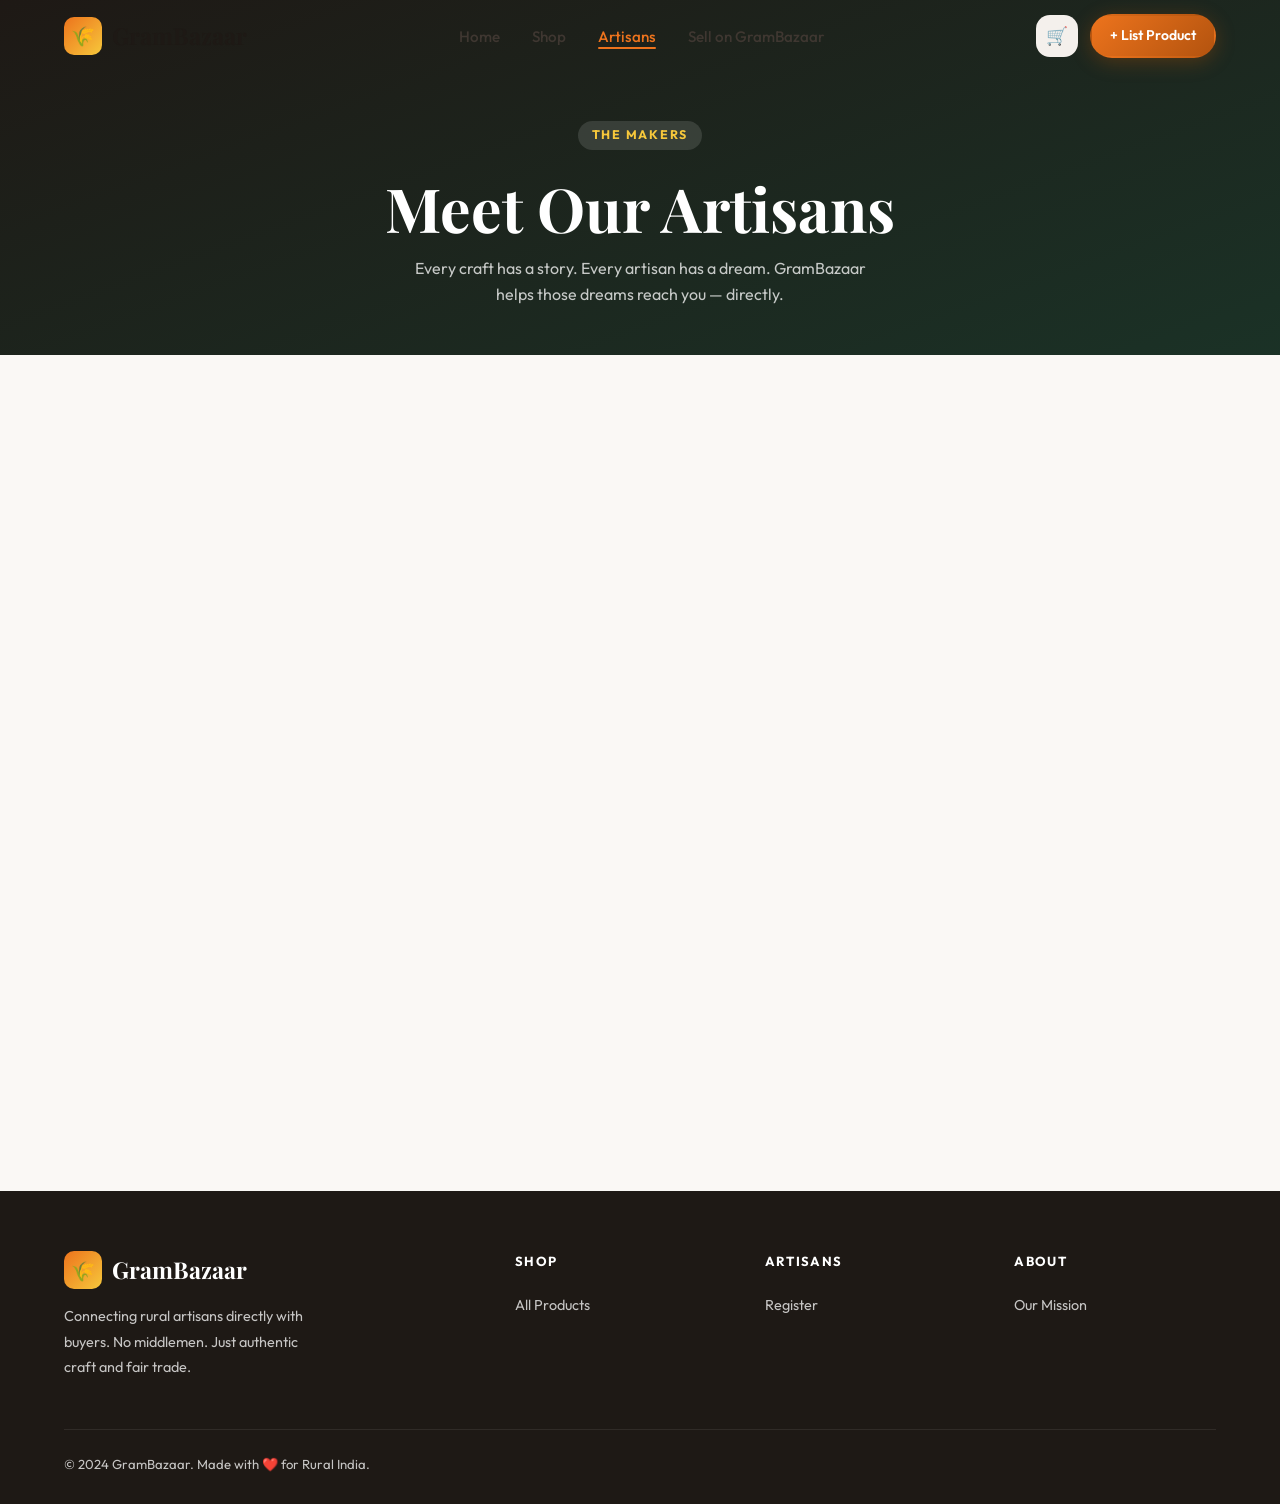
==== artisan.html @ 1bf378e0 "first commit" ====
<!DOCTYPE html>
<html lang="en">
<head>
  <meta charset="UTF-8">
  <meta name="viewport" content="width=device-width, initial-scale=1.0">
  <title>Artisan Profile — GramBazaar</title>
  <meta name="description" content="Meet the rural artisans behind GramBazaar. Read their stories, explore their products and support them directly.">
  <link rel="stylesheet" href="css/style.css">
  <style>
    /* ── Profile Hero ── */
    .profile-hero {
      padding: calc(var(--nav-height) + 60px) 0 0;
      background: linear-gradient(160deg, var(--dark) 0%, var(--dark-2) 60%, hsl(150,30%,15%) 100%);
      position: relative;
      overflow: hidden;
    }

    .profile-hero::before {
      content: '';
      position: absolute; inset: 0;
      background: url("data:image/svg+xml,%3Csvg width='80' height='80' xmlns='http://www.w3.org/2000/svg'%3E%3Ccircle cx='40' cy='40' r='1' fill='rgba(255,255,255,0.04)'/%3E%3C/svg%3E") repeat;
    }

    .profile-header {
      display: flex;
      gap: 40px;
      align-items: flex-end;
      padding-bottom: 48px;
      position: relative;
      z-index: 1;
      flex-wrap: wrap;
    }

    .profile-avatar {
      width: 160px;
      height: 160px;
      border-radius: var(--radius-lg);
      overflow: hidden;
      border: 4px solid rgba(255,255,255,0.15);
      flex-shrink: 0;
      background: var(--dark-3);
      box-shadow: 0 20px 60px rgba(0,0,0,0.4);
    }

    .profile-avatar img {
      width: 100%; height: 100%;
      object-fit: cover;
    }

    .profile-avatar-placeholder {
      width: 100%; height: 100%;
      display: flex;
      align-items: center;
      justify-content: center;
      font-size: 5rem;
      background: linear-gradient(135deg, hsl(25,40%,25%), hsl(150,30%,25%));
    }

    .profile-meta { color: white; flex: 1; min-width: 240px; }

    .profile-craft {
      font-size: 0.78rem;
      font-weight: 700;
      letter-spacing: 0.12em;
      text-transform: uppercase;
      color: var(--accent);
      margin-bottom: 8px;
    }

    .profile-name {
      font-family: 'Playfair Display', serif;
      font-size: clamp(2rem, 4vw, 3rem);
      font-weight: 700;
      margin-bottom: 10px;
    }

    .profile-location {
      display: flex;
      align-items: center;
      gap: 6px;
      font-size: 1rem;
      color: rgba(255,255,255,0.75);
      margin-bottom: 18px;
    }

    .profile-badges { display: flex; gap: 10px; flex-wrap: wrap; }

    .profile-badge {
      padding: 5px 14px;
      border-radius: var(--radius-full);
      font-size: 0.78rem;
      font-weight: 600;
      background: var(--glass-bg);
      border: 1px solid var(--glass-border);
      color: rgba(255,255,255,0.9);
      backdrop-filter: blur(8px);
    }

    .profile-stats {
      display: flex;
      gap: 2px;
      margin-top: 32px;
      flex-wrap: wrap;
    }

    .pstat {
      flex: 1;
      min-width: 100px;
      text-align: center;
      padding: 18px 16px;
      background: rgba(255,255,255,0.06);
      backdrop-filter: blur(8px);
      border: 1px solid rgba(255,255,255,0.08);
    }

    .pstat:first-child { border-radius: var(--radius-md) 0 0 var(--radius-md); }
    .pstat:last-child  { border-radius: 0 var(--radius-md) var(--radius-md) 0; }

    .pstat-val {
      font-family: 'Playfair Display', serif;
      font-size: 1.6rem;
      font-weight: 700;
      color: var(--accent);
    }

    .pstat-label { font-size: 0.72rem; color: rgba(255,255,255,0.6); margin-top: 2px; }

    /* ── Content Tabs ── */
    .profile-content { padding: 48px 0 80px; }

    .tab-nav {
      display: flex;
      gap: 4px;
      border-bottom: 2px solid var(--light);
      margin-bottom: 40px;
    }

    .tab-btn {
      padding: 12px 24px;
      font-size: 0.9rem;
      font-weight: 600;
      color: var(--mid);
      border-radius: var(--radius-md) var(--radius-md) 0 0;
      transition: var(--transition);
      position: relative;
    }

    .tab-btn::after {
      content: '';
      position: absolute;
      bottom: -2px; left: 0; right: 0;
      height: 2px;
      background: var(--primary);
      transform: scaleX(0);
      transition: var(--transition);
    }

    .tab-btn.active { color: var(--primary); background: hsl(25,85%,97%); }
    .tab-btn.active::after { transform: scaleX(1); }
    .tab-btn:hover { color: var(--primary); background: hsl(25,85%,98%); }

    .tab-panel { display: none; }
    .tab-panel.active { display: block; }

    /* ── Story ── */
    .story-layout {
      display: grid;
      grid-template-columns: 1fr 340px;
      gap: 40px;
      align-items: start;
    }

    .story-text { font-size: 1rem; line-height: 1.9; color: var(--dark-3); }
    .story-text p { margin-bottom: 16px; }

    .story-blockquote {
      margin: 28px 0;
      padding: 20px 24px;
      border-left: 4px solid var(--primary);
      background: hsl(25,85%,97%);
      border-radius: 0 var(--radius-md) var(--radius-md) 0;
      font-family: 'Playfair Display', serif;
      font-size: 1.1rem;
      color: var(--dark);
      font-style: italic;
    }

    .story-sidebar-card {
      background: white;
      border-radius: var(--radius-lg);
      padding: 24px;
      box-shadow: var(--shadow-md);
      position: sticky;
      top: calc(var(--nav-height) + 20px);
    }

    .story-sidebar-card h4 { margin-bottom: 16px; font-size: 1rem; }

    .artisan-detail-row {
      display: flex;
      justify-content: space-between;
      align-items: center;
      padding: 10px 0;
      border-bottom: 1px solid var(--light);
      font-size: 0.875rem;
    }

    .artisan-detail-row:last-child { border-bottom: none; }
    .artisan-detail-row span:first-child { color: var(--mid); }
    .artisan-detail-row span:last-child { font-weight: 600; color: var(--dark); }

    /* ── Products Grid ── */
    .artisan-products-grid {
      display: grid;
      grid-template-columns: repeat(3, 1fr);
      gap: 22px;
    }

    /* ── All Artisans List ── */
    .all-artisans-hero {
      padding: calc(var(--nav-height) + 48px) 0 48px;
      background: linear-gradient(160deg, var(--dark) 0%, hsl(150,30%,15%) 100%);
      text-align: center;
    }

    .artisans-full-grid {
      display: grid;
      grid-template-columns: repeat(3, 1fr);
      gap: 24px;
      padding: 60px 0;
    }

    .artisan-card {
      background: white;
      border-radius: var(--radius-lg);
      overflow: hidden;
      box-shadow: var(--shadow-sm);
      transition: var(--transition);
    }

    .artisan-card:hover { transform: translateY(-6px); box-shadow: var(--shadow-lg); }

    .artisan-card-img {
      aspect-ratio: 1;
      overflow: hidden;
      background: var(--light);
    }

    .artisan-card-img img {
      width: 100%; height: 100%;
      object-fit: cover;
      transition: transform 0.5s ease;
    }

    .artisan-card:hover .artisan-card-img img { transform: scale(1.06); }

    .artisan-card-body { padding: 20px; }

    .artisan-card-craft {
      font-size: 0.78rem;
      font-weight: 700;
      text-transform: uppercase;
      letter-spacing: 0.08em;
      color: var(--primary);
      margin-bottom: 4px;
    }

    .artisan-card-name {
      font-family: 'Playfair Display', serif;
      font-size: 1.15rem;
      font-weight: 600;
      margin-bottom: 4px;
    }

    .artisan-card-loc {
      font-size: 0.82rem;
      color: var(--mid);
      margin-bottom: 14px;
    }

    .artisan-card-stats {
      display: flex;
      gap: 18px;
      padding-top: 14px;
      border-top: 1px solid var(--light);
    }

    .ast { text-align: center; }
    .ast-val { font-weight: 700; font-size: 1.1rem; color: var(--dark); }
    .ast-label { font-size: 0.72rem; color: var(--mid); }

    @media (max-width: 900px) {
      .story-layout { grid-template-columns: 1fr; }
      .story-sidebar-card { position: static; }
      .artisan-products-grid { grid-template-columns: repeat(2, 1fr); }
      .artisans-full-grid { grid-template-columns: repeat(2, 1fr); }
    }

    @media (max-width: 600px) {
      .artisan-products-grid { grid-template-columns: 1fr; }
      .artisans-full-grid { grid-template-columns: 1fr; }
    }
  </style>
</head>
<body>

<!-- ══════════ NAVBAR ══════════ -->
<nav class="navbar scrolled" id="navbar">
  <div class="container nav-inner">
    <a href="index.html" class="nav-logo">
      <div class="logo-icon">🌾</div>
      GramBazaar
    </a>
    <ul class="nav-links">
      <li><a href="index.html">Home</a></li>
      <li><a href="shop.html">Shop</a></li>
      <li><a href="artisan.html">Artisans</a></li>
      <li><a href="list-product.html">Sell on GramBazaar</a></li>
    </ul>
    <div class="nav-actions">
      <a href="cart.html" class="nav-cart-btn" title="View Cart">
        🛒
        <span class="cart-badge" id="cart-badge">0</span>
      </a>
      <a href="list-product.html" class="btn btn-primary btn-sm">+ List Product</a>
      <button class="nav-hamburger" aria-label="Menu">
        <span></span><span></span><span></span>
      </button>
    </div>
  </div>
</nav>

<!-- ══════════ CONTENT (rendered by JS) ══════════ -->
<div id="artisan-page-root"></div>

<!-- ══════════ FOOTER ══════════ -->
<footer class="footer">
  <div class="container">
    <div class="footer-grid">
      <div class="footer-brand">
        <div class="nav-logo"><div class="logo-icon">🌾</div>GramBazaar</div>
        <p>Connecting rural artisans directly with buyers. No middlemen. Just authentic craft and fair trade.</p>
      </div>
      <div class="footer-col">
        <h5>Shop</h5>
        <ul><li><a href="shop.html">All Products</a></li></ul>
      </div>
      <div class="footer-col">
        <h5>Artisans</h5>
        <ul><li><a href="list-product.html">Register</a></li></ul>
      </div>
      <div class="footer-col">
        <h5>About</h5>
        <ul><li><a href="#">Our Mission</a></li></ul>
      </div>
    </div>
    <div class="footer-bottom">
      <span>© 2024 GramBazaar. Made with <span class="heart">❤️</span> for Rural India.</span>
    </div>
  </div>
</footer>

<script src="js/data.js"></script>
<script src="js/main.js"></script>
<script>
document.addEventListener('DOMContentLoaded', () => {
  const root   = document.getElementById('artisan-page-root');
  const params = new URLSearchParams(window.location.search);
  const id     = params.get('id');

  if (id) {
    renderArtisanProfile(id, root);
  } else {
    renderAllArtisans(root);
  }
});

function renderAllArtisans(root) {
  document.title = 'Meet Our Artisans — GramBazaar';
  root.innerHTML = `
    <div class="all-artisans-hero">
      <div class="container">
        <span class="section-label" style="background:rgba(255,255,255,0.12);color:var(--accent)">The Makers</span>
        <h1 style="color:white;margin-top:10px">Meet Our Artisans</h1>
        <p style="color:rgba(255,255,255,0.75);max-width:480px;margin:10px auto 0">
          Every craft has a story. Every artisan has a dream. GramBazaar helps those dreams reach you — directly.
        </p>
      </div>
    </div>
    <div class="container">
      <div class="artisans-full-grid">${window.GB.ARTISANS.map(a => buildArtisanCard(a)).join('')}</div>
    </div>`;
}

function buildArtisanCard(a) {
  const imgSrc = window.GB.getImagePath(a.image);
  return `
    <div class="artisan-card reveal">
      <div class="artisan-card-img">
        ${imgSrc ? `<img src="${imgSrc}" alt="${a.name}">` : `<div style="width:100%;height:100%;background:linear-gradient(135deg,hsl(25,40%,85%),hsl(35,40%,90%));display:flex;align-items:center;justify-content:center;font-size:4rem">👩‍🎨</div>`}
      </div>
      <div class="artisan-card-body">
        <div class="artisan-card-craft">${a.craft}</div>
        <div class="artisan-card-name">${a.name}</div>
        <div class="artisan-card-loc">📍 ${a.village}, ${a.state}</div>
        <p class="text-sm text-mid" style="margin-bottom:14px">${a.bio.slice(0,100)}…</p>
        <div class="artisan-card-stats">
          <div class="ast"><div class="ast-val">${a.totalSales}</div><div class="ast-label">Sales</div></div>
          <div class="ast"><div class="ast-val">${a.rating}⭐</div><div class="ast-label">Rating</div></div>
          <div class="ast"><div class="ast-val">${a.products.length}</div><div class="ast-label">Products</div></div>
        </div>
        <a href="artisan.html?id=${a.id}" class="btn btn-outline w-full" style="justify-content:center;margin-top:14px">View Profile →</a>
      </div>
    </div>`;
}

function renderArtisanProfile(id, root) {
  const artisan  = window.GB.ARTISANS.find(a => a.id === id);
  if (!artisan) { root.innerHTML = `<div class="container" style="padding:100px 0;text-align:center"><h2>Artisan not found</h2><a href="artisan.html" class="btn btn-primary mt-24">← All Artisans</a></div>`; return; }

  document.title = `${artisan.name} — GramBazaar`;
  const imgSrc   = window.GB.getImagePath(artisan.image);
  const products = window.GB.PRODUCTS.filter(p => artisan.products.includes(p.id));

  root.innerHTML = `
    <!-- Profile Hero -->
    <div class="profile-hero">
      <div class="container">
        <div class="profile-header">
          <div class="profile-avatar">
            ${imgSrc ? `<img src="${imgSrc}" alt="${artisan.name}">` : `<div class="profile-avatar-placeholder">👩‍🎨</div>`}
          </div>
          <div class="profile-meta">
            <div class="profile-craft">${artisan.craft}</div>
            <div class="profile-name">${artisan.name}</div>
            <div class="profile-location">📍 ${artisan.village}, ${artisan.state}</div>
            <div class="profile-badges">
              <span class="profile-badge">⭐ ${artisan.rating} Rating</span>
              <span class="profile-badge">✅ Verified Artisan</span>
              <span class="profile-badge">🌾 GramBazaar Since ${artisan.joinedYear}</span>
            </div>
          </div>
        </div>
        <div class="profile-stats">
          <div class="pstat"><div class="pstat-val">${artisan.totalSales}+</div><div class="pstat-label">Products Sold</div></div>
          <div class="pstat"><div class="pstat-val">${artisan.rating}</div><div class="pstat-label">Avg Rating</div></div>
          <div class="pstat"><div class="pstat-val">${artisan.products.length}</div><div class="pstat-label">Products Listed</div></div>
          <div class="pstat"><div class="pstat-val">90%+</div><div class="pstat-label">Earnings Share</div></div>
        </div>
      </div>
    </div>

    <!-- Profile Content -->
    <div class="profile-content">
      <div class="container">
        <div class="tab-nav">
          <button class="tab-btn active" data-tab="story">📖 Their Story</button>
          <button class="tab-btn" data-tab="products">🎁 Products (${products.length})</button>
        </div>

        <!-- Story Tab -->
        <div class="tab-panel active" id="tab-story">
          <div class="story-layout">
            <div class="story-text">
              <p>${artisan.bio}</p>
              <div class="story-blockquote">"${artisan.craft} is not just my profession — it is who I am, who my ancestors were. GramBazaar has given me the dignity and the income my craft deserves."</div>
              <p>The artisans on GramBazaar are verified, real craftspeople from rural India. When you buy from ${artisan.name}, 90%+ of your payment goes directly into their hands — no agents, no wholesalers, no exploitation.</p>
              <p>Supporting ${artisan.name} means supporting an entire ecosystem of rural knowledge, skill, and culture that has been alive for generations.</p>
            </div>
            <div class="story-sidebar-card">
              <h4>Artisan Details</h4>
              <div class="artisan-detail-row"><span>Craft</span><span>${artisan.craft}</span></div>
              <div class="artisan-detail-row"><span>Village</span><span>${artisan.village}</span></div>
              <div class="artisan-detail-row"><span>State</span><span>${artisan.state}</span></div>
              <div class="artisan-detail-row"><span>Member Since</span><span>${artisan.joinedYear}</span></div>
              <div class="artisan-detail-row"><span>Total Sales</span><span>${artisan.totalSales} orders</span></div>
              <div class="artisan-detail-row"><span>Your Share to Artisan</span><span style="color:var(--secondary)">90%+ guaranteed</span></div>
              <a href="shop.html" class="btn btn-primary w-full" style="justify-content:center;margin-top:20px">Shop ${artisan.name.split(' ')[0]}'s Products</a>
            </div>
          </div>
        </div>

        <!-- Products Tab -->
        <div class="tab-panel" id="tab-products">
          <div class="artisan-products-grid">
            ${products.map(p => {
              const pct    = Math.round((p.artisanShare / p.price) * 100);
              const imgSrc = window.GB.getImagePath(p.image);
              const stars  = '★'.repeat(Math.round(p.rating)) + '☆'.repeat(5 - Math.round(p.rating));
              const badgeCls = { 'GI Tagged':'badge-gi','Bestseller':'badge-best','Eco Friendly':'badge-eco','Original Art':'badge-art','One of a Kind':'badge-unique' }[p.badge] || 'badge-best';
              return `
                <article class="product-card">
                  <div class="card-img">
                    ${imgSrc ? `<img src="${imgSrc}" alt="${p.name}" loading="lazy">` : `<div style="width:100%;height:100%;display:flex;align-items:center;justify-content:center;font-size:3rem;background:linear-gradient(135deg,hsl(35,30%,90%),hsl(25,40%,85%))">${{'Textiles':'🧵','Pottery':'🏺','Jewelry':'💎','Bamboo Crafts':'🌿','Paintings':'🎨'}[p.category]||'🎁'}</div>`}
                    <span class="card-badge ${badgeCls}">${p.badge}</span>
                    <button class="card-wishlist" aria-label="Wishlist">♡</button>
                  </div>
                  <div class="card-body">
                    <h3 class="card-title">${p.name}</h3>
                    <div class="rating-wrap"><span class="stars text-xs">${stars}</span><span class="text-xs text-mid">${p.rating} (${p.reviews})</span></div>
                    <div class="profit-bar-wrap">
                      <div class="profit-bar-label"><span class="text-xs">Direct to artisan</span><span class="artisan-pct text-xs">${pct}%</span></div>
                      <div class="profit-bar"><div class="profit-fill" style="width:${pct}%"></div></div>
                    </div>
                    <div class="card-price-row">
                      <div class="card-price">₹${p.price.toLocaleString('en-IN')}</div>
                      <button class="btn-add-cart" data-id="${p.id}">🛒 Add</button>
                    </div>
                  </div>
                </article>`;
            }).join('')}
          </div>
        </div>
      </div>
    </div>`;

  // Tabs
  root.querySelectorAll('.tab-btn').forEach(btn => {
    btn.addEventListener('click', () => {
      root.querySelectorAll('.tab-btn').forEach(b => b.classList.remove('active'));
      root.querySelectorAll('.tab-panel').forEach(p => p.classList.remove('active'));
      btn.classList.add('active');
      root.querySelector('#tab-' + btn.dataset.tab).classList.add('active');
    });
  });

  // Add to cart
  root.querySelectorAll('.btn-add-cart').forEach(btn => {
    btn.addEventListener('click', () => {
      const ok = window.GB_CART.addToCart(btn.dataset.id);
      if (ok) { btn.textContent = '✓ Added'; btn.classList.add('added'); setTimeout(() => { btn.innerHTML = '🛒 Add'; btn.classList.remove('added'); }, 2000); }
    });
  });
  root.querySelectorAll('.card-wishlist').forEach(btn => {
    btn.addEventListener('click', () => { btn.classList.toggle('active'); btn.textContent = btn.classList.contains('active') ? '♥' : '♡'; });
  });

  initScrollReveal && initScrollReveal();
}
</script>
</body>
</html>
---- css/style.css ----
/* ============================================================
   GramBazaar — Global Design System
   ============================================================ */

@import url('https://fonts.googleapis.com/css2?family=Outfit:wght@300;400;500;600;700;800&family=Playfair+Display:ital,wght@0,400;0,600;0,700;1,400&display=swap');

/* ─── CSS Variables ─────────────────────────────────────── */
:root {
  --primary:       hsl(25, 85%, 52%);
  --primary-light: hsl(25, 85%, 65%);
  --primary-dark:  hsl(25, 85%, 38%);
  --secondary:     hsl(150, 42%, 32%);
  --secondary-light: hsl(150, 42%, 45%);
  --accent:        hsl(45, 92%, 60%);
  --accent-dark:   hsl(45, 80%, 44%);

  --dark:          hsl(25, 18%, 10%);
  --dark-2:        hsl(25, 15%, 16%);
  --dark-3:        hsl(25, 12%, 22%);
  --mid:           hsl(25, 10%, 55%);
  --light:         hsl(35, 25%, 94%);
  --surface:       hsl(35, 30%, 97%);
  --white:         #ffffff;

  --glass-bg:      rgba(255,255,255,0.09);
  --glass-border:  rgba(255,255,255,0.18);
  --glass-dark:    rgba(20,14,8,0.55);

  --shadow-sm:     0 2px 8px rgba(180,80,0,0.10);
  --shadow-md:     0 6px 24px rgba(180,80,0,0.15);
  --shadow-lg:     0 16px 48px rgba(180,80,0,0.20);
  --shadow-xl:     0 32px 80px rgba(180,80,0,0.25);

  --radius-sm:     8px;
  --radius-md:     14px;
  --radius-lg:     22px;
  --radius-xl:     36px;
  --radius-full:   9999px;

  --transition:    all 0.28s cubic-bezier(0.4, 0, 0.2, 1);
  --transition-slow: all 0.5s cubic-bezier(0.4, 0, 0.2, 1);

  --nav-height:    72px;
}

/* ─── Reset & Base ──────────────────────────────────────── */
*, *::before, *::after { box-sizing: border-box; margin: 0; padding: 0; }

html {
  scroll-behavior: smooth;
  font-size: 16px;
}

body {
  font-family: 'Outfit', sans-serif;
  background: var(--surface);
  color: var(--dark);
  line-height: 1.65;
  overflow-x: hidden;
}

img { max-width: 100%; display: block; }
a  { text-decoration: none; color: inherit; }
ul { list-style: none; }
button { cursor: pointer; border: none; background: none; font-family: inherit; }
input, textarea, select { font-family: inherit; }

/* ─── Typography ────────────────────────────────────────── */
h1, h2, h3, h4 { font-family: 'Playfair Display', serif; line-height: 1.2; }
h1 { font-size: clamp(2.2rem, 5vw, 3.8rem); font-weight: 700; }
h2 { font-size: clamp(1.7rem, 3.5vw, 2.6rem); font-weight: 600; }
h3 { font-size: clamp(1.2rem, 2.5vw, 1.6rem); font-weight: 600; }
h4 { font-size: 1.1rem; font-weight: 600; }

.serif { font-family: 'Playfair Display', serif; }
.text-sm { font-size: 0.875rem; }
.text-xs { font-size: 0.78rem; }
.text-mid { color: var(--mid); }
.text-primary { color: var(--primary); }
.text-secondary { color: var(--secondary); }
.text-accent { color: var(--accent-dark); }
.fw-500 { font-weight: 500; }
.fw-600 { font-weight: 600; }
.fw-700 { font-weight: 700; }

/* ─── Layout ────────────────────────────────────────────── */
.container {
  width: 100%;
  max-width: 1200px;
  margin: 0 auto;
  padding: 0 24px;
}

.section {
  padding: 80px 0;
}

.section-header {
  text-align: center;
  margin-bottom: 56px;
}

.section-header p {
  color: var(--mid);
  max-width: 560px;
  margin: 12px auto 0;
  font-size: 1.05rem;
}

.section-label {
  display: inline-block;
  font-size: 0.78rem;
  font-weight: 700;
  letter-spacing: 0.14em;
  text-transform: uppercase;
  color: var(--primary);
  background: hsl(25, 85%, 95%);
  padding: 4px 14px;
  border-radius: var(--radius-full);
  margin-bottom: 12px;
}

/* ─── Navbar ────────────────────────────────────────────── */
.navbar {
  position: fixed;
  top: 0; left: 0; right: 0;
  height: var(--nav-height);
  z-index: 1000;
  transition: var(--transition);
}

.navbar.scrolled {
  background: rgba(255,252,248,0.92);
  backdrop-filter: blur(20px);
  -webkit-backdrop-filter: blur(20px);
  box-shadow: 0 2px 20px rgba(180,80,0,0.10);
  border-bottom: 1px solid rgba(180,80,0,0.08);
}

.nav-inner {
  display: flex;
  align-items: center;
  justify-content: space-between;
  height: 100%;
}

.nav-logo {
  display: flex;
  align-items: center;
  gap: 10px;
  font-family: 'Playfair Display', serif;
  font-weight: 700;
  font-size: 1.45rem;
  color: var(--dark);
}

.nav-logo .logo-icon {
  width: 38px; height: 38px;
  background: linear-gradient(135deg, var(--primary), var(--accent));
  border-radius: 10px;
  display: flex; align-items: center; justify-content: center;
  font-size: 1.2rem;
}

.nav-links {
  display: flex;
  gap: 32px;
  align-items: center;
}

.nav-links a {
  font-size: 0.95rem;
  font-weight: 500;
  color: var(--dark-3);
  position: relative;
  transition: var(--transition);
}

.nav-links a::after {
  content: '';
  position: absolute;
  bottom: -3px; left: 0;
  width: 0; height: 2px;
  background: var(--primary);
  border-radius: 1px;
  transition: var(--transition);
}

.nav-links a:hover { color: var(--primary); }
.nav-links a:hover::after { width: 100%; }
.nav-links a.active { color: var(--primary); }
.nav-links a.active::after { width: 100%; }

.nav-actions {
  display: flex;
  align-items: center;
  gap: 12px;
}

.nav-cart-btn {
  position: relative;
  width: 42px; height: 42px;
  display: flex; align-items: center; justify-content: center;
  background: var(--light);
  border-radius: var(--radius-md);
  font-size: 1.1rem;
  color: var(--dark);
  transition: var(--transition);
}

.nav-cart-btn:hover { background: var(--primary); color: white; transform: translateY(-1px); }

.cart-badge {
  position: absolute;
  top: -5px; right: -5px;
  min-width: 18px; height: 18px;
  background: var(--primary);
  color: white;
  font-size: 0.65rem;
  font-weight: 700;
  border-radius: var(--radius-full);
  display: flex; align-items: center; justify-content: center;
  padding: 0 4px;
  border: 2px solid var(--surface);
  opacity: 0;
  transform: scale(0);
  transition: var(--transition);
}

.cart-badge.show { opacity: 1; transform: scale(1); }

.nav-hamburger {
  display: none;
  flex-direction: column;
  gap: 5px;
  width: 30px;
  padding: 4px;
}

.nav-hamburger span {
  display: block;
  height: 2px;
  background: var(--dark);
  border-radius: 1px;
  transition: var(--transition);
}

/* ─── Buttons ───────────────────────────────────────────── */
.btn {
  display: inline-flex;
  align-items: center;
  gap: 8px;
  padding: 12px 26px;
  border-radius: var(--radius-full);
  font-size: 0.95rem;
  font-weight: 600;
  transition: var(--transition);
  border: 2px solid transparent;
  white-space: nowrap;
}

.btn-primary {
  background: linear-gradient(135deg, var(--primary), var(--primary-dark));
  color: white;
  box-shadow: 0 4px 20px rgba(200,90,0,0.30);
}

.btn-primary:hover {
  transform: translateY(-2px);
  box-shadow: 0 8px 32px rgba(200,90,0,0.40);
  background: linear-gradient(135deg, var(--primary-light), var(--primary));
}

.btn-outline {
  background: transparent;
  color: var(--primary);
  border-color: var(--primary);
}

.btn-outline:hover {
  background: var(--primary);
  color: white;
  transform: translateY(-2px);
  box-shadow: var(--shadow-md);
}

.btn-white {
  background: white;
  color: var(--primary);
  box-shadow: var(--shadow-md);
}

.btn-white:hover {
  transform: translateY(-2px);
  box-shadow: var(--shadow-lg);
}

.btn-ghost {
  background: rgba(255,255,255,0.15);
  color: white;
  border-color: rgba(255,255,255,0.4);
  backdrop-filter: blur(8px);
}

.btn-ghost:hover {
  background: rgba(255,255,255,0.25);
  transform: translateY(-2px);
}

.btn-sm {
  padding: 8px 18px;
  font-size: 0.875rem;
}

.btn-lg {
  padding: 16px 36px;
  font-size: 1.05rem;
}

/* ─── Cards ─────────────────────────────────────────────── */
.card {
  background: white;
  border-radius: var(--radius-lg);
  box-shadow: var(--shadow-sm);
  transition: var(--transition);
  overflow: hidden;
}

.card:hover {
  transform: translateY(-6px);
  box-shadow: var(--shadow-lg);
}

/* ─── Product Card ──────────────────────────────────────── */
.product-card {
  background: white;
  border-radius: var(--radius-lg);
  overflow: hidden;
  box-shadow: var(--shadow-sm);
  transition: var(--transition);
  position: relative;
}

.product-card:hover {
  transform: translateY(-8px);
  box-shadow: var(--shadow-xl);
}

.product-card .card-img {
  position: relative;
  aspect-ratio: 1;
  overflow: hidden;
  background: var(--light);
}

.product-card .card-img img {
  width: 100%; height: 100%;
  object-fit: cover;
  transition: transform 0.5s ease;
}

.product-card:hover .card-img img { transform: scale(1.08); }

.product-card .card-badge {
  position: absolute;
  top: 12px; left: 12px;
  padding: 4px 12px;
  border-radius: var(--radius-full);
  font-size: 0.72rem;
  font-weight: 700;
  letter-spacing: 0.06em;
  backdrop-filter: blur(8px);
}

.badge-gi     { background: rgba(0,100,60,0.85); color: white; }
.badge-best   { background: rgba(200,90,0,0.90); color: white; }
.badge-eco    { background: rgba(50,140,80,0.85); color: white; }
.badge-art    { background: rgba(100,60,160,0.85); color: white; }
.badge-unique { background: rgba(180,30,60,0.85); color: white; }

.card-wishlist {
  position: absolute;
  top: 12px; right: 12px;
  width: 34px; height: 34px;
  background: rgba(255,255,255,0.85);
  border-radius: 50%;
  display: flex; align-items: center; justify-content: center;
  font-size: 0.95rem;
  transition: var(--transition);
  backdrop-filter: blur(4px);
  color: var(--mid);
}

.card-wishlist:hover, .card-wishlist.active {
  background: white;
  color: #e83557;
  transform: scale(1.15);
}

.card-body { padding: 16px 18px 20px; }

.card-artisan {
  display: flex;
  align-items: center;
  gap: 8px;
  margin-bottom: 8px;
}

.card-artisan-dot {
  width: 7px; height: 7px;
  background: var(--secondary);
  border-radius: 50%;
  flex-shrink: 0;
}

.card-artisan-info {
  font-size: 0.78rem;
  color: var(--mid);
}

.card-artisan-info strong {
  color: var(--secondary);
  font-weight: 600;
  font-size: 0.82rem;
}

.card-title {
  font-family: 'Playfair Display', serif;
  font-size: 1.05rem;
  font-weight: 600;
  margin-bottom: 10px;
  color: var(--dark);
  line-height: 1.3;
}

/* Profit Bar */
.profit-bar-wrap {
  margin: 12px 0;
}

.profit-bar-label {
  display: flex;
  justify-content: space-between;
  font-size: 0.72rem;
  color: var(--mid);
  margin-bottom: 5px;
}

.profit-bar-label .artisan-pct {
  color: var(--secondary);
  font-weight: 700;
}

.profit-bar {
  height: 7px;
  background: var(--light);
  border-radius: 4px;
  overflow: hidden;
}

.profit-fill {
  height: 100%;
  background: linear-gradient(90deg, var(--secondary), hsl(150,50%,50%));
  border-radius: 4px;
  transition: width 0.8s ease;
}

.card-price-row {
  display: flex;
  align-items: center;
  justify-content: space-between;
  margin-top: 14px;
}

.card-price {
  font-family: 'Playfair Display', serif;
  font-size: 1.3rem;
  font-weight: 700;
  color: var(--dark);
}

.btn-add-cart {
  display: flex;
  align-items: center;
  gap: 6px;
  padding: 8px 16px;
  background: linear-gradient(135deg, var(--primary), var(--primary-dark));
  color: white;
  border-radius: var(--radius-full);
  font-size: 0.82rem;
  font-weight: 600;
  transition: var(--transition);
  border: none;
  cursor: pointer;
}

.btn-add-cart:hover {
  transform: translateY(-2px);
  box-shadow: 0 4px 16px rgba(200,90,0,0.35);
}

.btn-add-cart.added {
  background: linear-gradient(135deg, var(--secondary), var(--secondary-light));
}

/* ─── Badges ────────────────────────────────────────────── */
.tag {
  display: inline-flex;
  align-items: center;
  gap: 4px;
  padding: 3px 12px;
  border-radius: var(--radius-full);
  font-size: 0.75rem;
  font-weight: 600;
}

.tag-primary { background: hsl(25,85%,93%); color: var(--primary); }
.tag-green   { background: hsl(150,42%,92%); color: var(--secondary); }
.tag-dark    { background: var(--dark-3); color: white; }

/* ─── Stars ─────────────────────────────────────────────── */
.stars { color: var(--accent); letter-spacing: 1px; }
.rating-wrap {
  display: flex;
  align-items: center;
  gap: 6px;
  font-size: 0.82rem;
}

/* ─── Forms ─────────────────────────────────────────────── */
.form-group {
  margin-bottom: 22px;
}

label {
  display: block;
  font-size: 0.875rem;
  font-weight: 600;
  color: var(--dark);
  margin-bottom: 6px;
}

.form-control {
  width: 100%;
  padding: 12px 16px;
  background: var(--light);
  border: 2px solid transparent;
  border-radius: var(--radius-md);
  font-size: 0.95rem;
  color: var(--dark);
  transition: var(--transition);
  outline: none;
}

.form-control:focus {
  border-color: var(--primary);
  background: white;
  box-shadow: 0 0 0 4px rgba(220,100,0,0.10);
}

.form-control::placeholder { color: var(--mid); }

textarea.form-control { resize: vertical; min-height: 110px; }

select.form-control { appearance: none; cursor: pointer; }

.form-row {
  display: grid;
  grid-template-columns: 1fr 1fr;
  gap: 20px;
}

/* ─── Toasts / Notifications ────────────────────────────── */
.toast-container {
  position: fixed;
  bottom: 28px; right: 28px;
  z-index: 9999;
  display: flex;
  flex-direction: column;
  gap: 10px;
}

.toast {
  display: flex;
  align-items: center;
  gap: 12px;
  padding: 14px 20px;
  background: var(--dark);
  color: white;
  border-radius: var(--radius-md);
  box-shadow: var(--shadow-lg);
  font-size: 0.9rem;
  font-weight: 500;
  min-width: 280px;
  animation: toastIn 0.35s ease forwards;
  border-left: 4px solid var(--primary);
}

.toast.success { border-color: var(--secondary); }
.toast.error   { border-color: #e83557; }

@keyframes toastIn {
  from { transform: translateX(120%); opacity: 0; }
  to   { transform: translateX(0);   opacity: 1; }
}

@keyframes toastOut {
  from { transform: translateX(0);   opacity: 1; }
  to   { transform: translateX(120%); opacity: 0; }
}

.toast.removing { animation: toastOut 0.3s ease forwards; }

/* ─── Page Hero (for inner pages) ──────────────────────── */
.page-hero {
  padding: calc(var(--nav-height) + 48px) 0 56px;
  background: linear-gradient(135deg, var(--dark) 0%, var(--dark-2) 50%, hsl(25,30%,20%) 100%);
  color: white;
  position: relative;
  overflow: hidden;
}

.page-hero::before {
  content: '';
  position: absolute;
  inset: 0;
  background: url("data:image/svg+xml,%3Csvg width='60' height='60' xmlns='http://www.w3.org/2000/svg'%3E%3Cpath d='M0 30 L30 0 L60 30 L30 60Z' fill='none' stroke='rgba(255,255,255,0.03)' stroke-width='1'/%3E%3C/svg%3E") repeat;
}

.page-hero-content { position: relative; z-index: 1; }

/* ─── Empty State ───────────────────────────────────────── */
.empty-state {
  text-align: center;
  padding: 80px 24px;
  color: var(--mid);
}

.empty-state .empty-icon { font-size: 3.5rem; margin-bottom: 16px; }
.empty-state h3 { font-family: 'Outfit', sans-serif; color: var(--dark-3); margin-bottom: 8px; }

/* ─── Divider ───────────────────────────────────────────── */
.divider { height: 1px; background: rgba(180,100,0,0.10); margin: 40px 0; }

/* ─── Scroll Reveal ─────────────────────────────────────── */
.reveal {
  opacity: 0;
  transform: translateY(28px);
  transition: opacity 0.65s ease, transform 0.65s ease;
}

.reveal.visible {
  opacity: 1;
  transform: translateY(0);
}

.reveal.delay-1 { transition-delay: 0.1s; }
.reveal.delay-2 { transition-delay: 0.2s; }
.reveal.delay-3 { transition-delay: 0.3s; }
.reveal.delay-4 { transition-delay: 0.4s; }

/* ─── Footer ────────────────────────────────────────────── */
.footer {
  background: var(--dark);
  color: rgba(255,255,255,0.75);
  padding: 60px 0 28px;
}

.footer-grid {
  display: grid;
  grid-template-columns: 2fr 1fr 1fr 1fr;
  gap: 48px;
  margin-bottom: 48px;
}

.footer-brand .nav-logo { color: white; margin-bottom: 14px; }
.footer-brand p { font-size: 0.9rem; line-height: 1.8; max-width: 260px; }

.footer-col h5 {
  font-family: 'Outfit', sans-serif;
  font-size: 0.82rem;
  font-weight: 700;
  letter-spacing: 0.1em;
  text-transform: uppercase;
  color: white;
  margin-bottom: 18px;
}

.footer-col ul { display: flex; flex-direction: column; gap: 10px; }
.footer-col a { font-size: 0.9rem; transition: var(--transition); }
.footer-col a:hover { color: var(--primary-light); }

.footer-bottom {
  border-top: 1px solid rgba(255,255,255,0.08);
  padding-top: 24px;
  display: flex;
  justify-content: space-between;
  align-items: center;
  font-size: 0.82rem;
}

.footer-bottom .heart { color: var(--primary-light); }

/* ─── Responsive ────────────────────────────────────────── */
@media (max-width: 900px) {
  .nav-links { display: none; }
  .nav-hamburger { display: flex; }

  .footer-grid { grid-template-columns: 1fr 1fr; gap: 32px; }
  .form-row { grid-template-columns: 1fr; }
}

@media (max-width: 600px) {
  .section { padding: 56px 0; }
  .footer-grid { grid-template-columns: 1fr; }
  .footer-bottom { flex-direction: column; gap: 10px; text-align: center; }
}

/* ─── Utility ───────────────────────────────────────────── */
.flex { display: flex; }
.flex-center { display: flex; align-items: center; justify-content: center; }
.flex-between { display: flex; align-items: center; justify-content: space-between; }
.gap-8  { gap: 8px; }
.gap-12 { gap: 12px; }
.gap-16 { gap: 16px; }
.gap-24 { gap: 24px; }
.mt-8   { margin-top: 8px; }
.mt-16  { margin-top: 16px; }
.mt-24  { margin-top: 24px; }
.mb-8   { margin-bottom: 8px; }
.mb-16  { margin-bottom: 16px; }
.mb-24  { margin-bottom: 24px; }
.w-full { width: 100%; }
.text-center { text-align: center; }
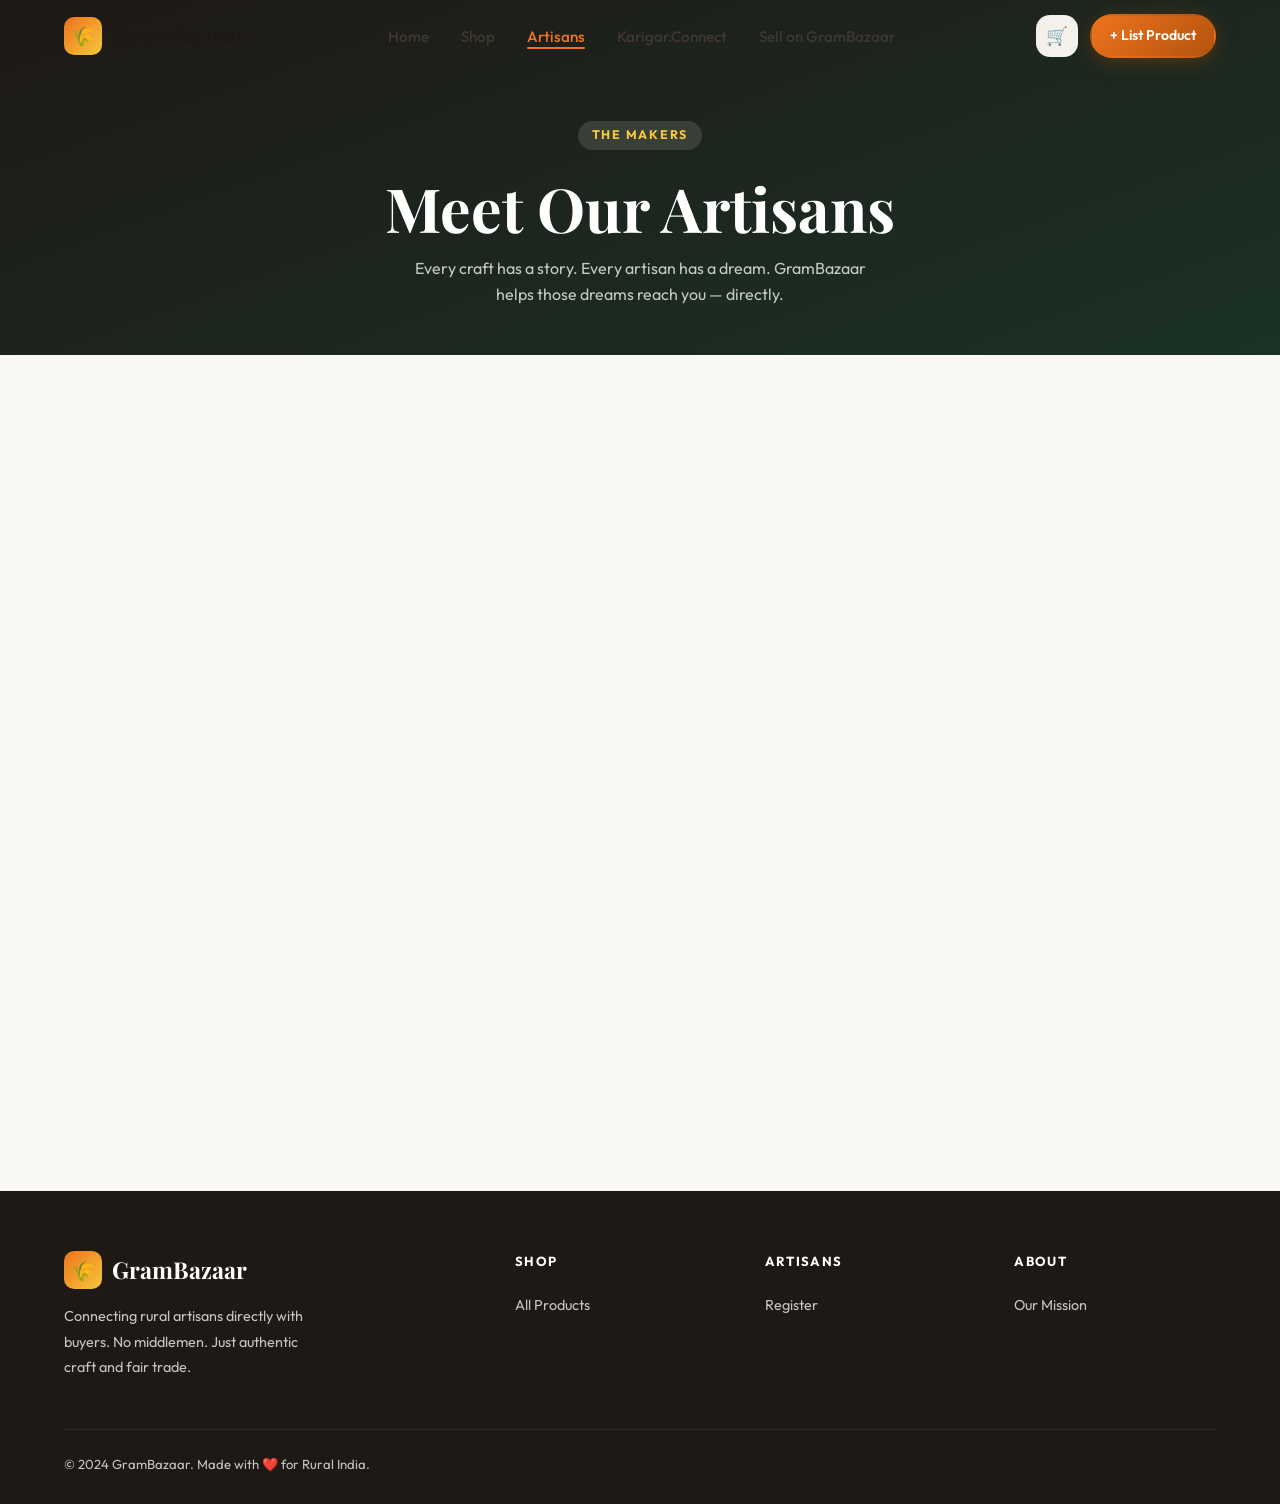
==== commit 3124aaed: "implementation of karigar-connectivity and customisable cart problems" ====
--- a/artisan.html
+++ b/artisan.html
@@ -315,6 +315,7 @@
       <li><a href="index.html">Home</a></li>
       <li><a href="shop.html">Shop</a></li>
       <li><a href="artisan.html">Artisans</a></li>
+      <li><a href="karigar-connect.html">Karigar.Connect</a></li>
       <li><a href="list-product.html">Sell on GramBazaar</a></li>
     </ul>
     <div class="nav-actions">
